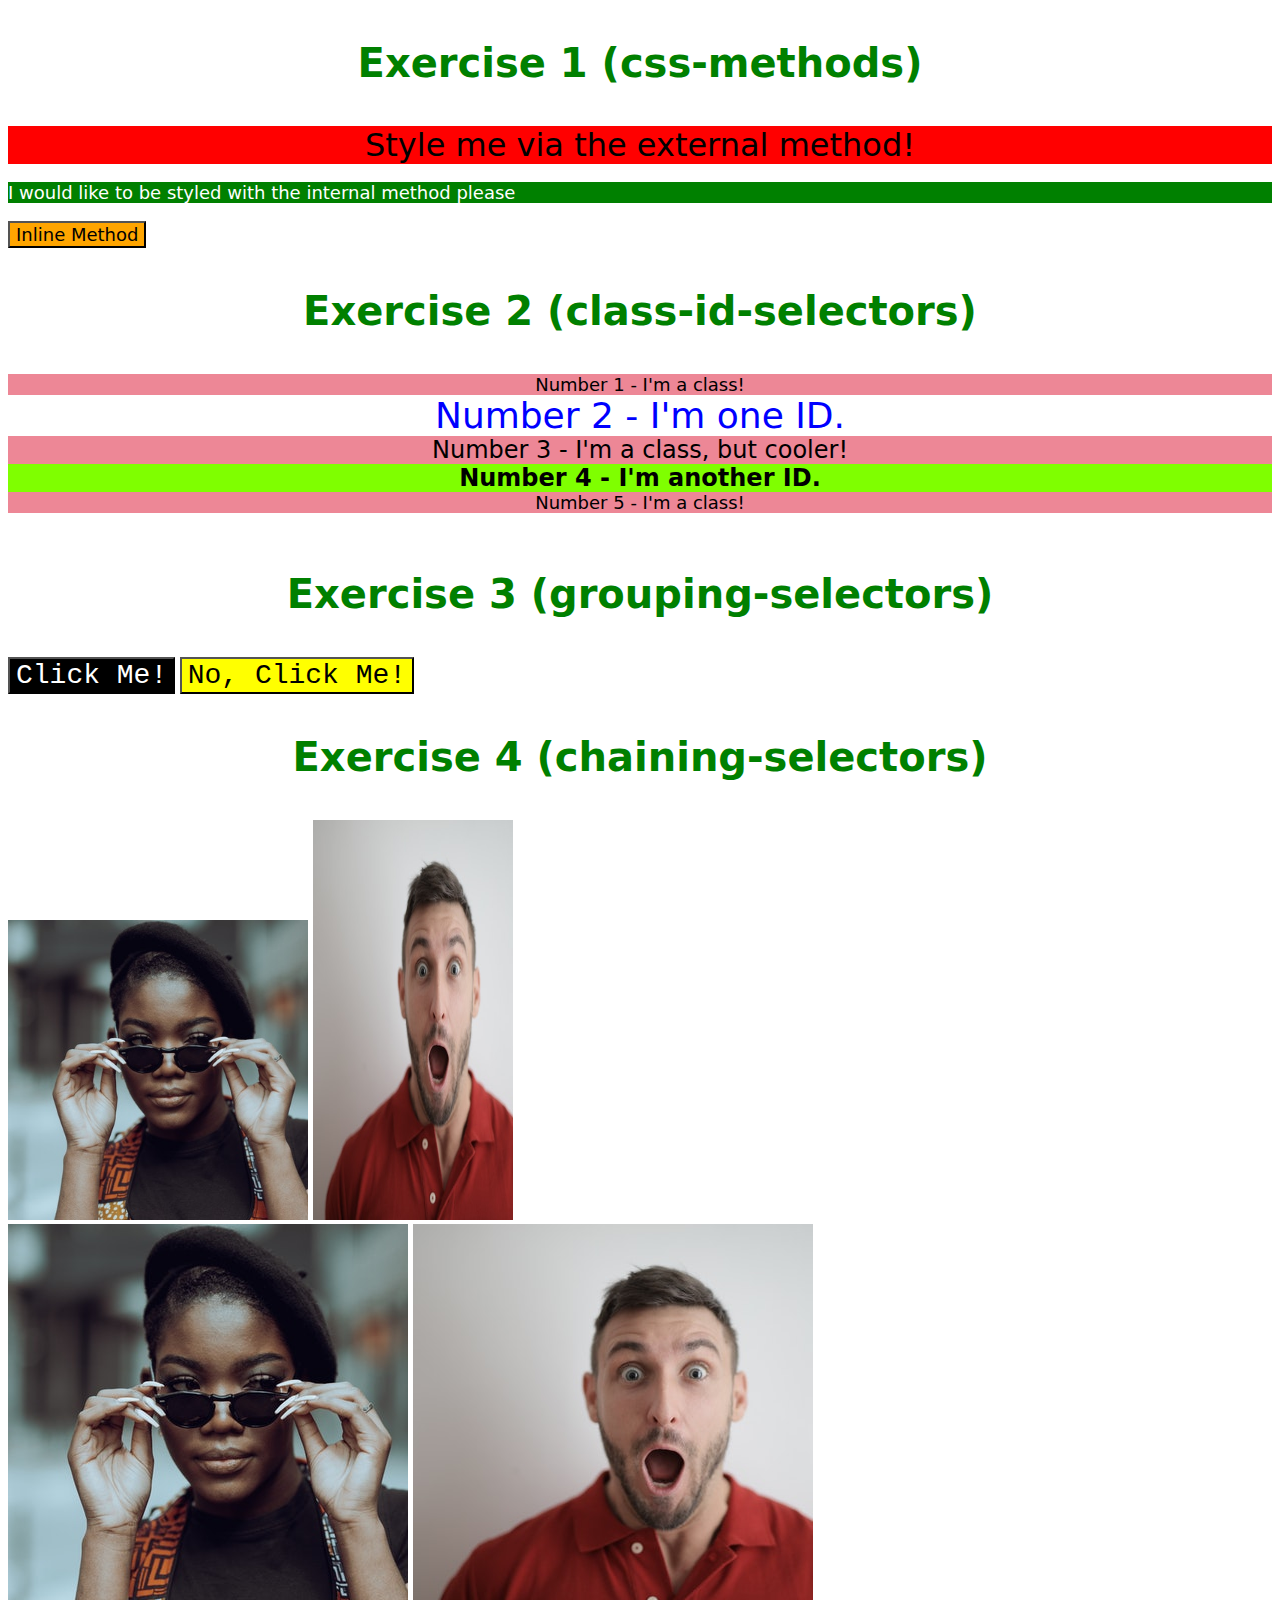
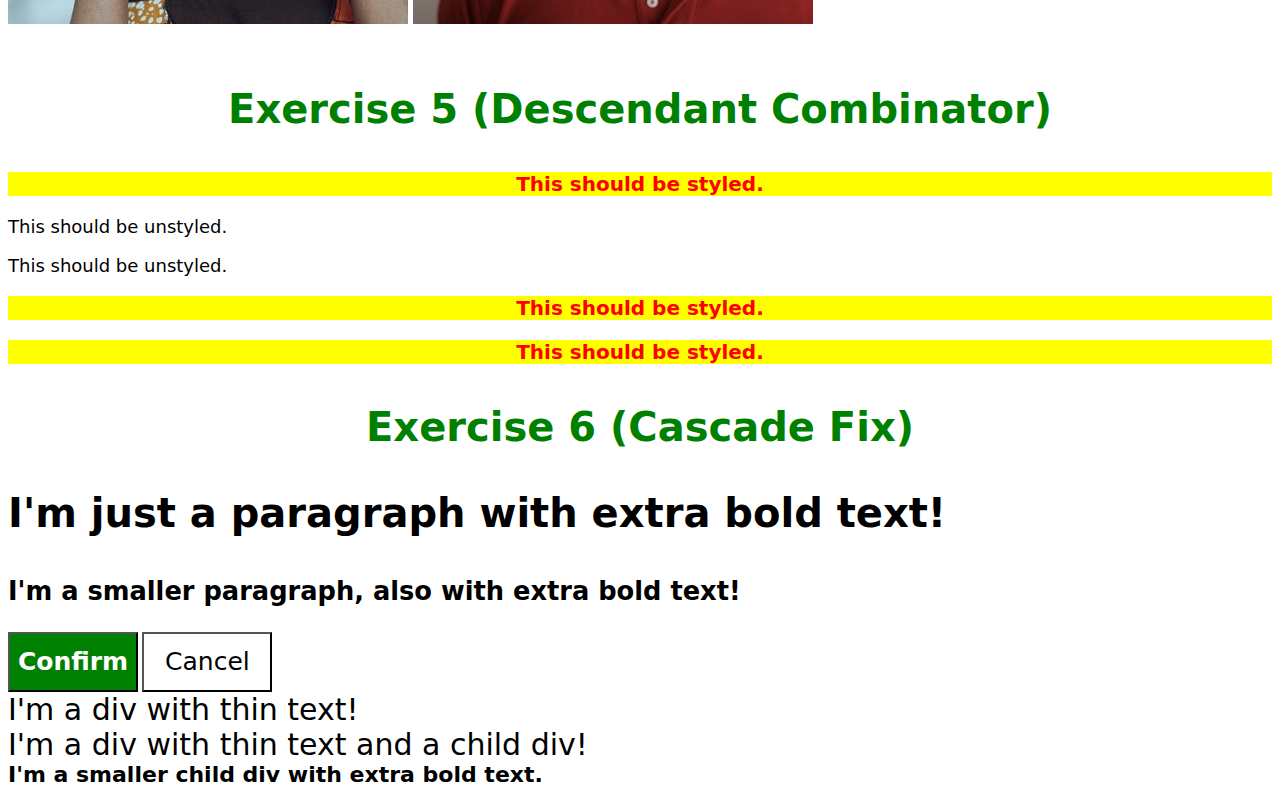
==== exercise1.html @ 2906c03e "Add exercise1.html" ====
<!DOCTYPE html>

<html>
    <!--Add header of file-->
    <head lang="en">
        <meta charset="UTF-8">
        <meta http-equiv="X-UA-Compatible" content="IE=edge">
        <meta name="viewport" content="width=device-width, initial-scale=1.0">
        <title>Odin Web Development Project Exercises</title>
        <link rel="stylesheet" href="exstyles.css">
        <Style>
            p {
                background-color: green;
                color: white;
                font-size: 18px;
              }
        </Style>
    </head>

    <!--Add body of file-->
    <body>
        <!--Exercise 1-->
        <p class="extitle bcolor fweight wbckgrd">Exercise 1 (css-methods)</p>
        <div class="e1div calign">Style me via the external method!</div>
        <p>I would like to be styled with the internal method please</p>
        <button style="background-color: orange; font-size: 18px;">Inline Method</button>
        <br>
        <!--Exercise 2-->
        <p class="extitle bcolor fweight wbckgrd">Exercise 2 (class-id-selectors)</p>
        <div class="scolor ssize bcolor e1div calign">Number 1 - I'm a class!</div>
        <div id="lsize" class="e1div wbckgrd calign">Number 2 - I'm one ID.</div>
        <div class="scolor msize bcolor e1div calign">Number 3 - I'm a class, but cooler!</div>
        <div id="msize" class="msize bcolor fweight e1div calign">Number 4 - I'm another ID.</div>
        <div class="scolor ssize bcolor e1div calign">Number 5 - I'm a class!</div>
        <br>
        <!--Exercise 3-->
        <p class="extitle bcolor fweight wbckgrd">Exercise 3 (grouping-selectors)</p>
        <button class="clickme wcolor calign">Click Me!</button>
        <button class="noclickme bcolor calign">No, Click Me!</button>
        <br>
        <!--Exercise 4-->
        <p class="extitle bcolor fweight wbckgrd">Exercise 4 (chaining-selectors)</p>
        <div>
            <img class="avatar proportioned" src="./images/pexels-katho-mutodo-8434791.jpg" alt="Woman with glasses">
            <img style="width: 200px; height: 400px;" class="avatar distorted" src="./images/pexels-andrea-piacquadio-3777931.jpg" alt="Man with surprised expression">
          </div>
          <!-- Use the classes ABOVE this line -->
          <div>
            <img class="original proportioned" src="./images/pexels-katho-mutodo-8434791.jpg" alt="Woman with glasses">
            <img class="original distorted" src="./images/pexels-andrea-piacquadio-3777931.jpg" alt="Man with surprised expression">
          </div>
          <br>
          <!--Exercise 5-->
        <p class="extitle bcolor fweight wbckgrd">Exercise 5 (Descendant Combinator)</p>
        <div class="container calign">
            <p class="text wbckgrd">This should be styled.</p>
          </div>
          <p class="text wbckgrd">This should be unstyled.</p>
          <p class="text wbckgrd">This should be unstyled.</p>
          <div class="container calign">
            <p class="text wbckgrd">This should be styled.</p>
            <p class="text wbckgrd">This should be styled.</p>
          </div>
          <!--Exercise 6-->
        <p class="extitle bcolor fweight wbckgrd">Exercise 6 (Cascade Fix)</p>
        <p class="para wbckgrd">I'm just a paragraph with extra bold text!</p>
        <p class="para small-para wbckgrd">I'm a smaller paragraph, also with extra bold text!</p>
    
        <button id="confirm-button" class="button confirm sizefont">Confirm</button>
        <button id="cancel-button" class="button cancel sizefont">Cancel</button>
    
        <div class="text">I'm a div with thin text!</div>
        <div class="text">I'm a div with thin text and a child div!
          <div class="text child">I'm a smaller child div with extra bold text.</div>
        </div>
    </body>
</html>
---- exstyles.css ----
* {
    font-family: Verdana, "DejaVu Sans", sans-serif;
}
.e1div {
    background-color: red;
    font-size: 32px;
}
.fweight {
    font-weight: bold;
}
.calign {
    text-align: center;
}
.wbckgrd {
    background-color: white;
}
.scolor {
    background-color: hsl(351, 74%, 73%);
}
.bcolor {
    color: black;
}
.wcolor {
    color: white;
}
.ssize{
    font-size: 18px;
}
#lsize{
    font-size: 36px;
    color: rgb(0, 0, 255);
}
.msize {
    font-size: 24px;
}
#msize {
    background-color: rgb(127, 255, 0);
}
.extitle {
    font-size: 40px;
    text-align: center;
    color: green;
}
.clickme {
    background-color: black;
    color: white;
}
.noclickme {
    background-color: yellow;
}
.clickme,
.noclickme {
    font-size: 28px;
    font-family: 'Courier New', Courier, monospace;
}
.avatar.proportioned {
    width: 300px;
    height: auto;
}
.avatar.distorted {
    width: 200px;
    height: auto;
}
.container .text {
    background-color: yellow;
    color: red;
    font-size: 20px;
}.text {
    color: black;
}

body{
    font-family:Arial, Helvetica, sans-serif
  }
  .para,
  .small-para {
    color: hsl(0, 0%, 0%);
    font-weight: 800;
    font-size: 24px;
  }
  .para.small-para {
    font-size: 25.7px;
  }
  .small-para {
    color: hsl(0, 0%, 0%);
    font-weight: 800;
    font-size: 14px;
  }
  .para {
    font-size: 40px;
  }
  .confirm {
    background: green;
    color: white;
    font-weight: bold;
  } 
  .button {
    background-color: rgb(255, 255, 255);
    color: rgb(0, 0, 0);
    font-size: 20px;
  }
  .button.confirm {
    background: green;
    color: white;
    font-weight: bold;
  }
  .button.cancel {
    background-color: rgb(255, 255, 255);
    color: rgb(0, 0, 0);
  }
  .sizefont {
    width: 130px;
    height: 60px;
    font-size:25px;
  }
  .child {
    color: rgb(0, 0, 0);
    font-weight: 800;
    font-size: 14px;
  }
  div.text {
    color: rgb(0, 0, 0);
    font-size: 30px;
    font-weight: 100;
  }
  div .text {
    color: rgb(0, 0, 0);
    font-size: 22px;
    font-weight: 700;
  }
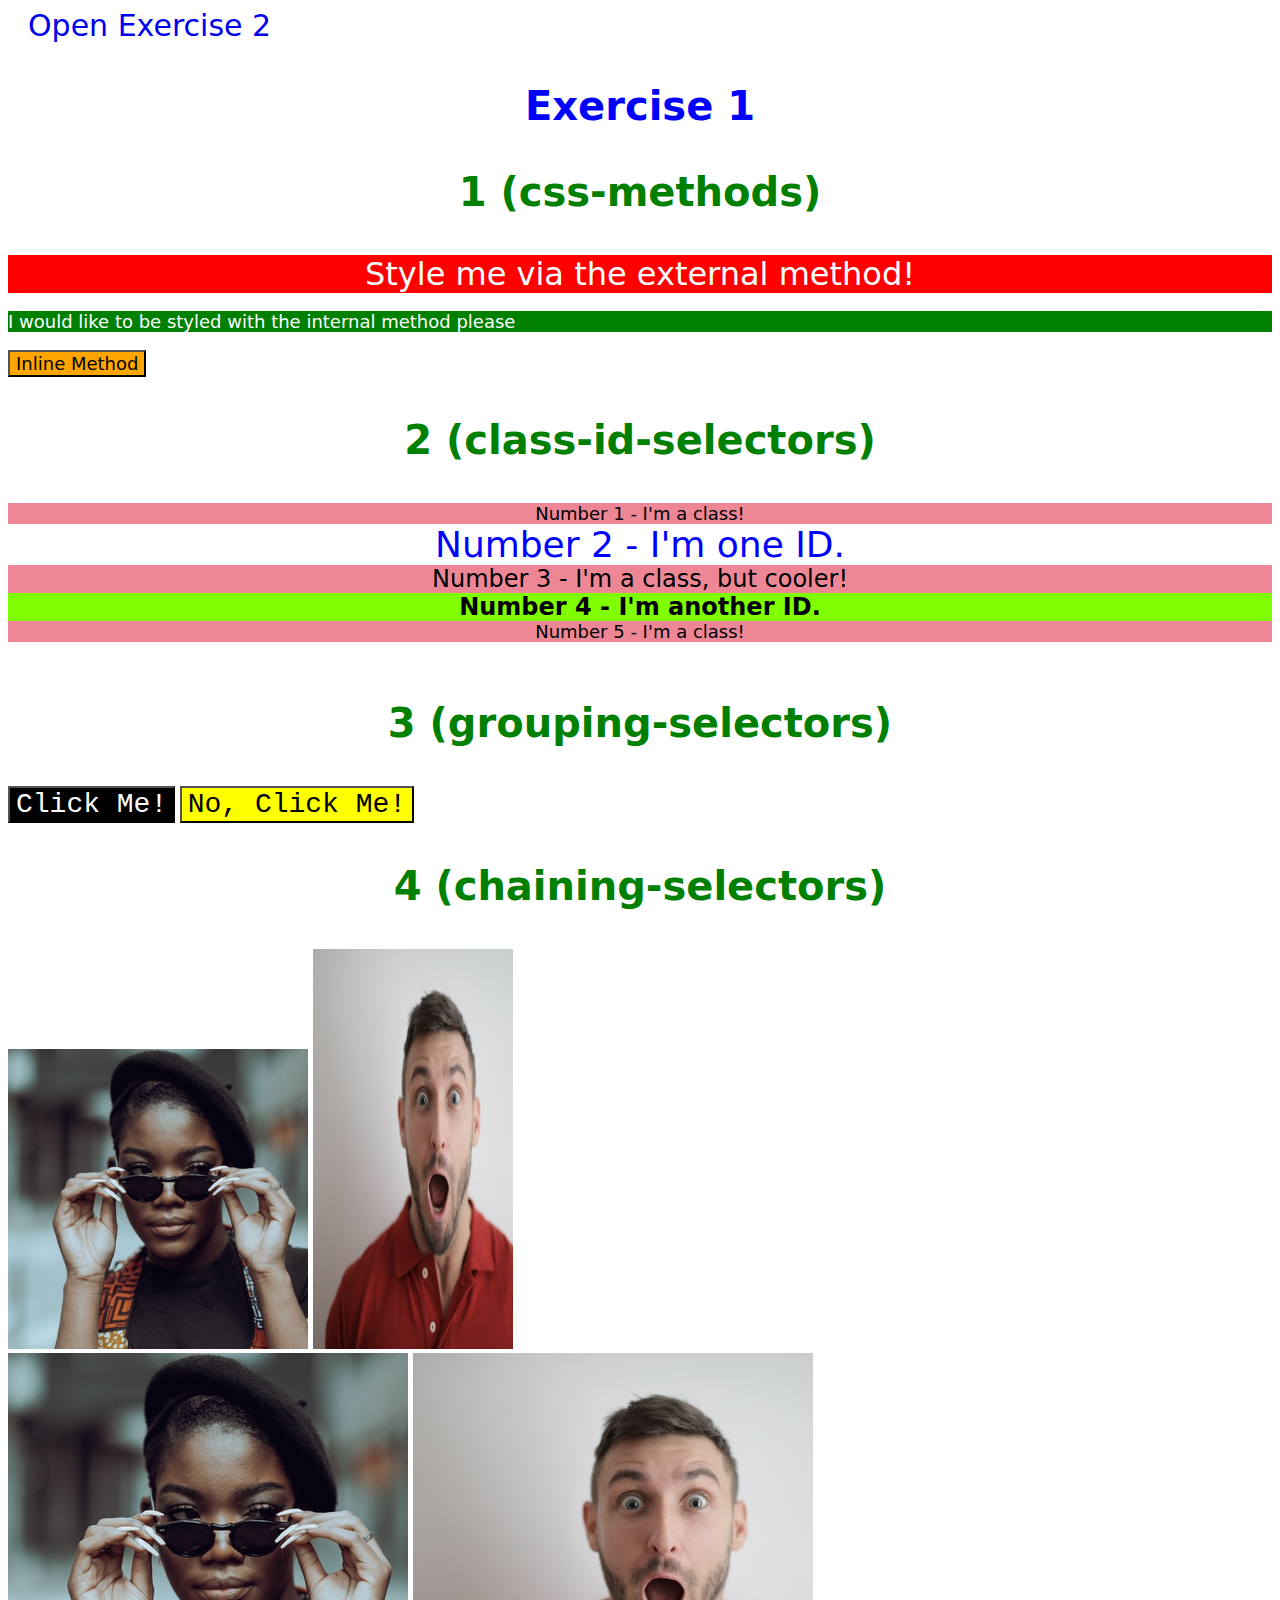
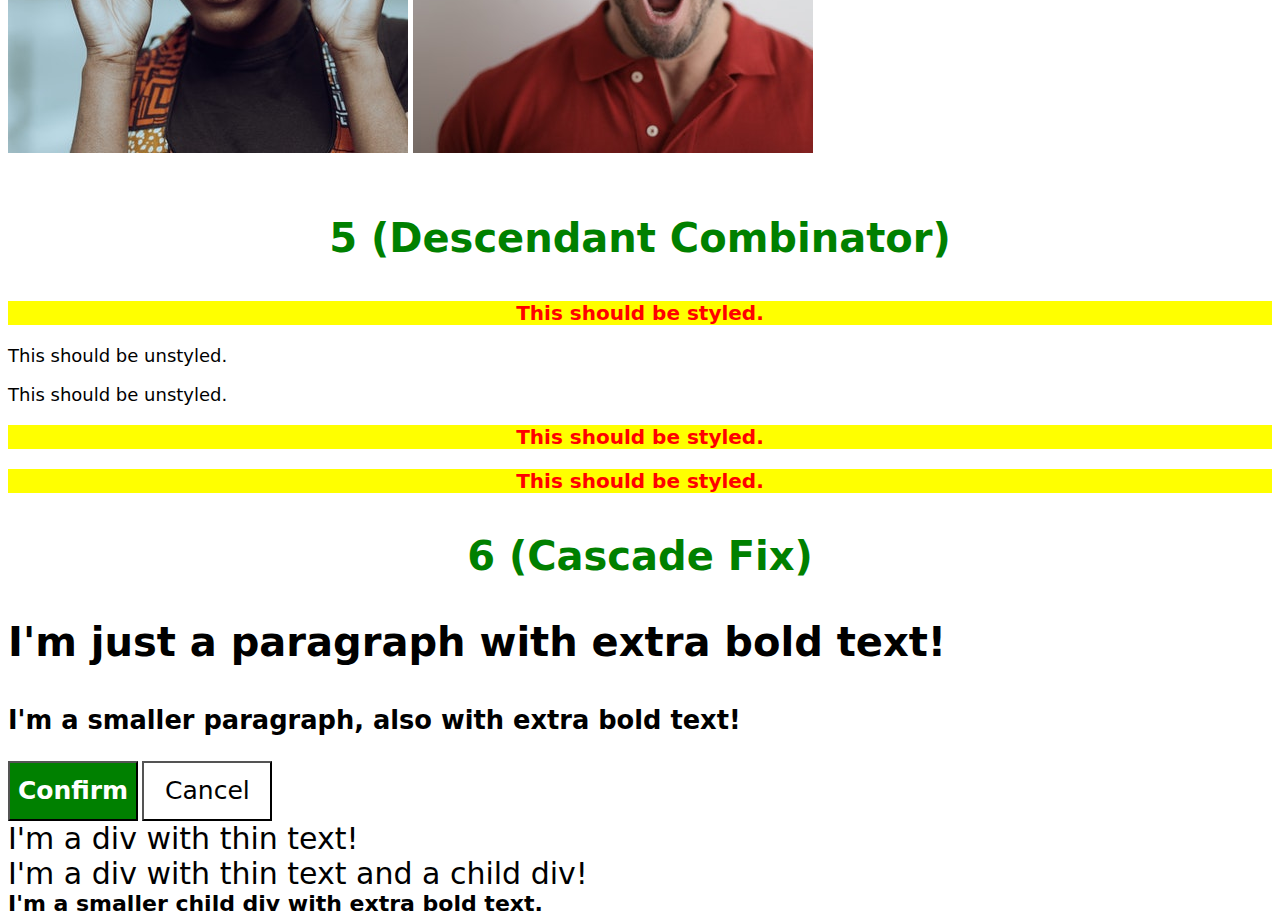
==== commit fb65dcb7: "Add exercise1.html exstyles1.css" ====
--- a/exercise1.html
+++ b/exercise1.html
@@ -7,7 +7,7 @@
         <meta http-equiv="X-UA-Compatible" content="IE=edge">
         <meta name="viewport" content="width=device-width, initial-scale=1.0">
         <title>Odin Web Development Project Exercises</title>
-        <link rel="stylesheet" href="exstyles.css">
+        <link rel="stylesheet" href="exstyles1.css">
         <Style>
             p {
                 background-color: green;
@@ -19,14 +19,16 @@
 
     <!--Add body of file-->
     <body>
+      <a href="exercise2.html" style="font-size: 30px; text-decoration: none; margin: 20px;">Open Exercise 2</a>
+        <p style="font-size: 40px; color: blue; background-color: #FFF; font-weight: 700; text-align: center;">Exercise 1</p>
         <!--Exercise 1-->
-        <p class="extitle bcolor fweight wbckgrd">Exercise 1 (css-methods)</p>
+        <p class="extitle bcolor fweight wbckgrd">1 (css-methods)</p>
         <div class="e1div calign">Style me via the external method!</div>
         <p>I would like to be styled with the internal method please</p>
         <button style="background-color: orange; font-size: 18px;">Inline Method</button>
         <br>
         <!--Exercise 2-->
-        <p class="extitle bcolor fweight wbckgrd">Exercise 2 (class-id-selectors)</p>
+        <p class="extitle bcolor fweight wbckgrd">2 (class-id-selectors)</p>
         <div class="scolor ssize bcolor e1div calign">Number 1 - I'm a class!</div>
         <div id="lsize" class="e1div wbckgrd calign">Number 2 - I'm one ID.</div>
         <div class="scolor msize bcolor e1div calign">Number 3 - I'm a class, but cooler!</div>
@@ -34,12 +36,12 @@
         <div class="scolor ssize bcolor e1div calign">Number 5 - I'm a class!</div>
         <br>
         <!--Exercise 3-->
-        <p class="extitle bcolor fweight wbckgrd">Exercise 3 (grouping-selectors)</p>
+        <p class="extitle bcolor fweight wbckgrd">3 (grouping-selectors)</p>
         <button class="clickme wcolor calign">Click Me!</button>
         <button class="noclickme bcolor calign">No, Click Me!</button>
         <br>
         <!--Exercise 4-->
-        <p class="extitle bcolor fweight wbckgrd">Exercise 4 (chaining-selectors)</p>
+        <p class="extitle bcolor fweight wbckgrd">4 (chaining-selectors)</p>
         <div>
             <img class="avatar proportioned" src="./images/pexels-katho-mutodo-8434791.jpg" alt="Woman with glasses">
             <img style="width: 200px; height: 400px;" class="avatar distorted" src="./images/pexels-andrea-piacquadio-3777931.jpg" alt="Man with surprised expression">
@@ -51,7 +53,7 @@
           </div>
           <br>
           <!--Exercise 5-->
-        <p class="extitle bcolor fweight wbckgrd">Exercise 5 (Descendant Combinator)</p>
+        <p class="extitle bcolor fweight wbckgrd">5 (Descendant Combinator)</p>
         <div class="container calign">
             <p class="text wbckgrd">This should be styled.</p>
           </div>
@@ -62,7 +64,7 @@
             <p class="text wbckgrd">This should be styled.</p>
           </div>
           <!--Exercise 6-->
-        <p class="extitle bcolor fweight wbckgrd">Exercise 6 (Cascade Fix)</p>
+        <p class="extitle bcolor fweight wbckgrd">6 (Cascade Fix)</p>
         <p class="para wbckgrd">I'm just a paragraph with extra bold text!</p>
         <p class="para small-para wbckgrd">I'm a smaller paragraph, also with extra bold text!</p>
     
--- a/exstyles1.css
+++ b/exstyles1.css
@@ -0,0 +1,131 @@
+* {
+    font-family: Verdana, "DejaVu Sans", sans-serif;
+}
+.e1div {
+    background-color: red;
+    font-size: 32px;
+    color: #FFF;
+}
+.fweight {
+    font-weight: bold;
+}
+.calign {
+    text-align: center;
+}
+.wbckgrd {
+    background-color: white;
+}
+.scolor {
+    background-color: hsl(351, 74%, 73%);
+}
+.bcolor {
+    color: black;
+}
+.wcolor {
+    color: white;
+}
+.ssize{
+    font-size: 18px;
+}
+#lsize{
+    font-size: 36px;
+    color: rgb(0, 0, 255);
+}
+.msize {
+    font-size: 24px;
+}
+#msize {
+    background-color: rgb(127, 255, 0);
+}
+.extitle {
+    font-size: 40px;
+    text-align: center;
+    color: green;
+}
+.clickme {
+    background-color: black;
+    color: white;
+}
+.noclickme {
+    background-color: yellow;
+}
+.clickme,
+.noclickme {
+    font-size: 28px;
+    font-family: 'Courier New', Courier, monospace;
+}
+.avatar.proportioned {
+    width: 300px;
+    height: auto;
+}
+.avatar.distorted {
+    width: 200px;
+    height: auto;
+}
+.container .text {
+    background-color: yellow;
+    color: red;
+    font-size: 20px;
+}.text {
+    color: black;
+}
+
+body{
+    font-family:Arial, Helvetica, sans-serif
+  }
+  .para,
+  .small-para {
+    color: hsl(0, 0%, 0%);
+    font-weight: 800;
+    font-size: 24px;
+  }
+  .para.small-para {
+    font-size: 25.7px;
+  }
+  .small-para {
+    color: hsl(0, 0%, 0%);
+    font-weight: 800;
+    font-size: 14px;
+  }
+  .para {
+    font-size: 40px;
+  }
+  .confirm {
+    background: green;
+    color: white;
+    font-weight: bold;
+  } 
+  .button {
+    background-color: rgb(255, 255, 255);
+    color: rgb(0, 0, 0);
+    font-size: 20px;
+  }
+  .button.confirm {
+    background: green;
+    color: white;
+    font-weight: bold;
+  }
+  .button.cancel {
+    background-color: rgb(255, 255, 255);
+    color: rgb(0, 0, 0);
+  }
+  .sizefont {
+    width: 130px;
+    height: 60px;
+    font-size:25px;
+  }
+  .child {
+    color: rgb(0, 0, 0);
+    font-weight: 800;
+    font-size: 14px;
+  }
+  div.text {
+    color: rgb(0, 0, 0);
+    font-size: 30px;
+    font-weight: 100;
+  }
+  div .text {
+    color: rgb(0, 0, 0);
+    font-size: 22px;
+    font-weight: 700;
+  }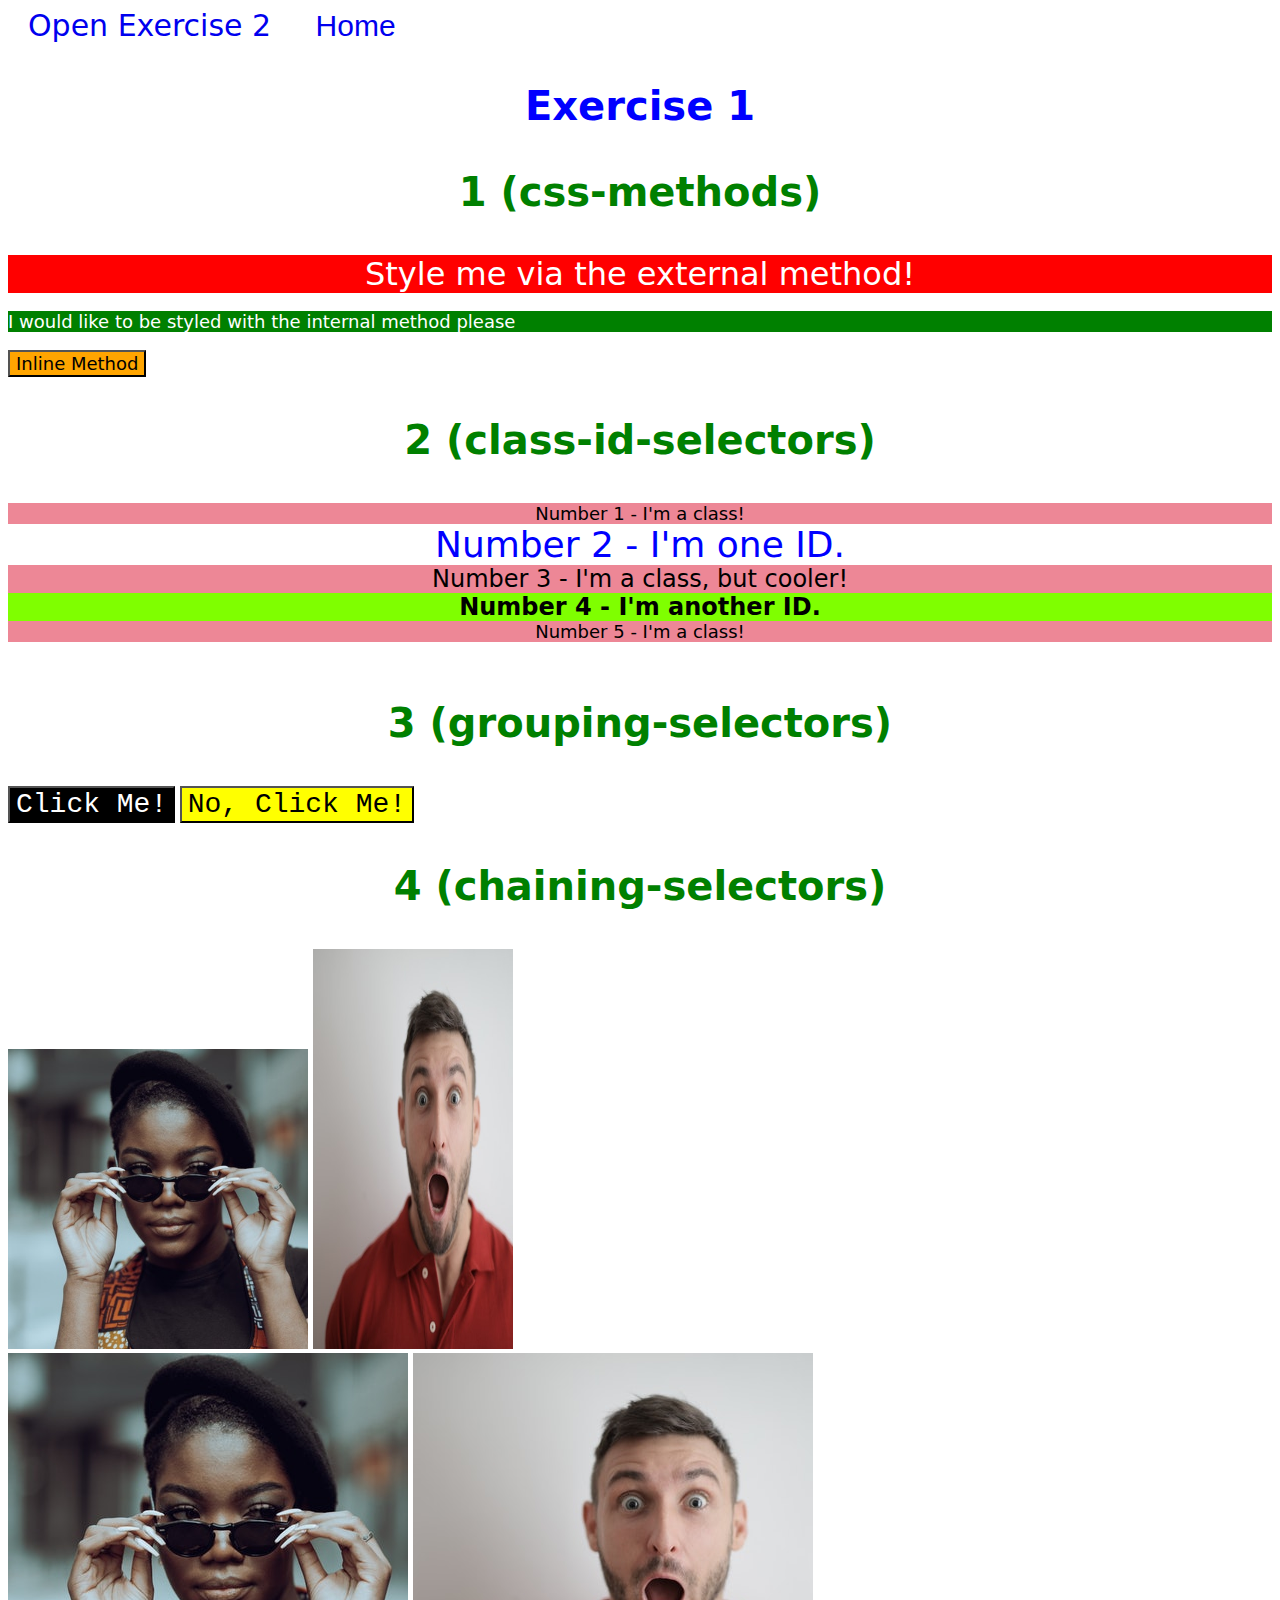
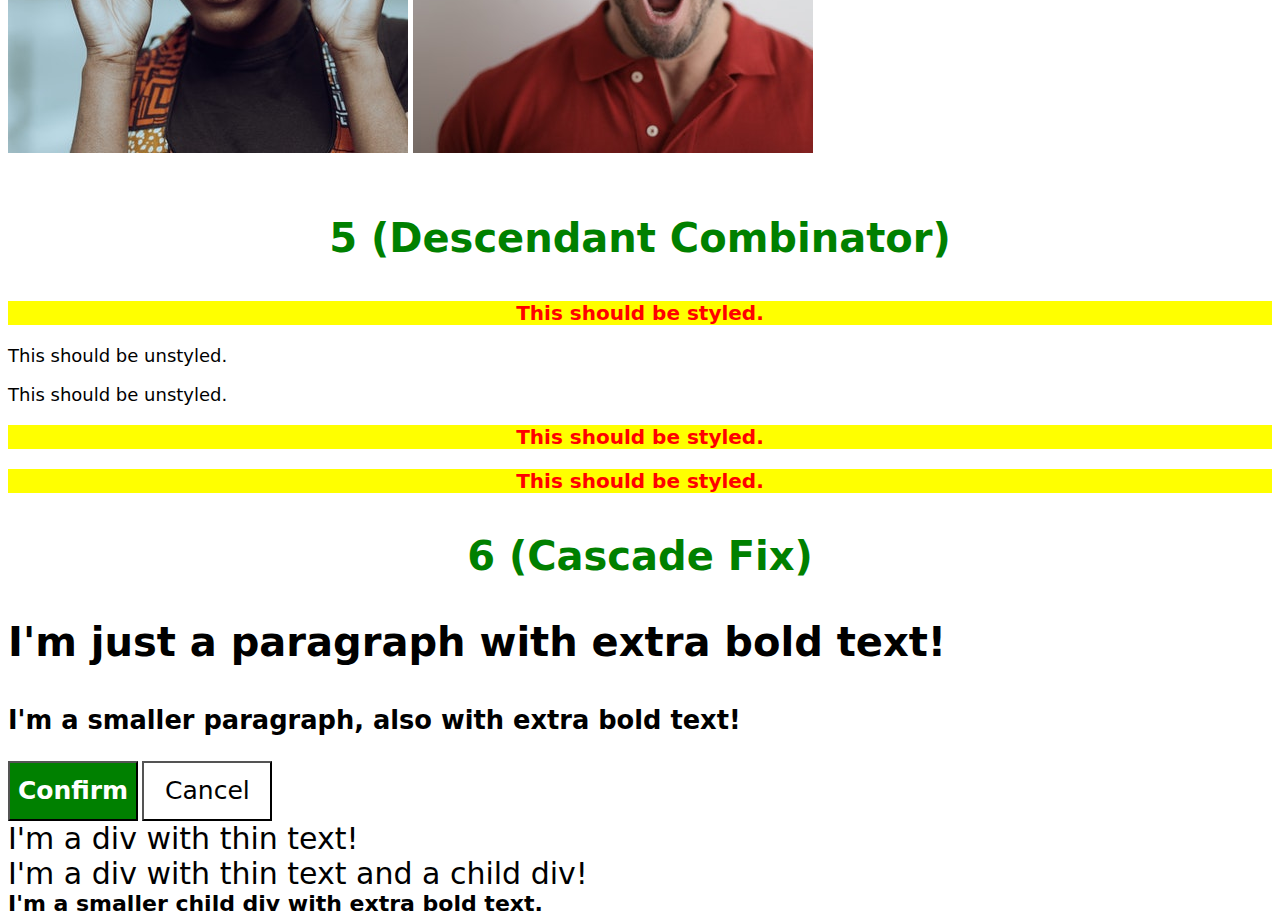
==== commit 7af8e14a: "Add exercise1.html exercise2.html exstyles1.css exstyles2.css index.html pictures/face.png pictures/" ====
--- a/exercise1.html
+++ b/exercise1.html
@@ -19,7 +19,8 @@
 
     <!--Add body of file-->
     <body>
-      <a href="exercise2.html" style="font-size: 30px; text-decoration: none; margin: 20px;">Open Exercise 2</a>
+      <a class="mainlink" href="exercise2.html" style="font-size: 30px; text-decoration: none; margin: 20px;">Open Exercise 2</a>
+      <a class="mainlink" href="index.html" style="font-family: Verdana, Geneva, Tahoma, sans-serif; font-size: 30px; text-decoration: none; margin: 20px;">Home</a>
         <p style="font-size: 40px; color: blue; background-color: #FFF; font-weight: 700; text-align: center;">Exercise 1</p>
         <!--Exercise 1-->
         <p class="extitle bcolor fweight wbckgrd">1 (css-methods)</p>
--- a/exstyles1.css
+++ b/exstyles1.css
@@ -1,3 +1,7 @@
+/* main link */
+body .mainlink:hover {
+  color: rgb(28, 111, 236);
+}
 * {
     font-family: Verdana, "DejaVu Sans", sans-serif;
 }
